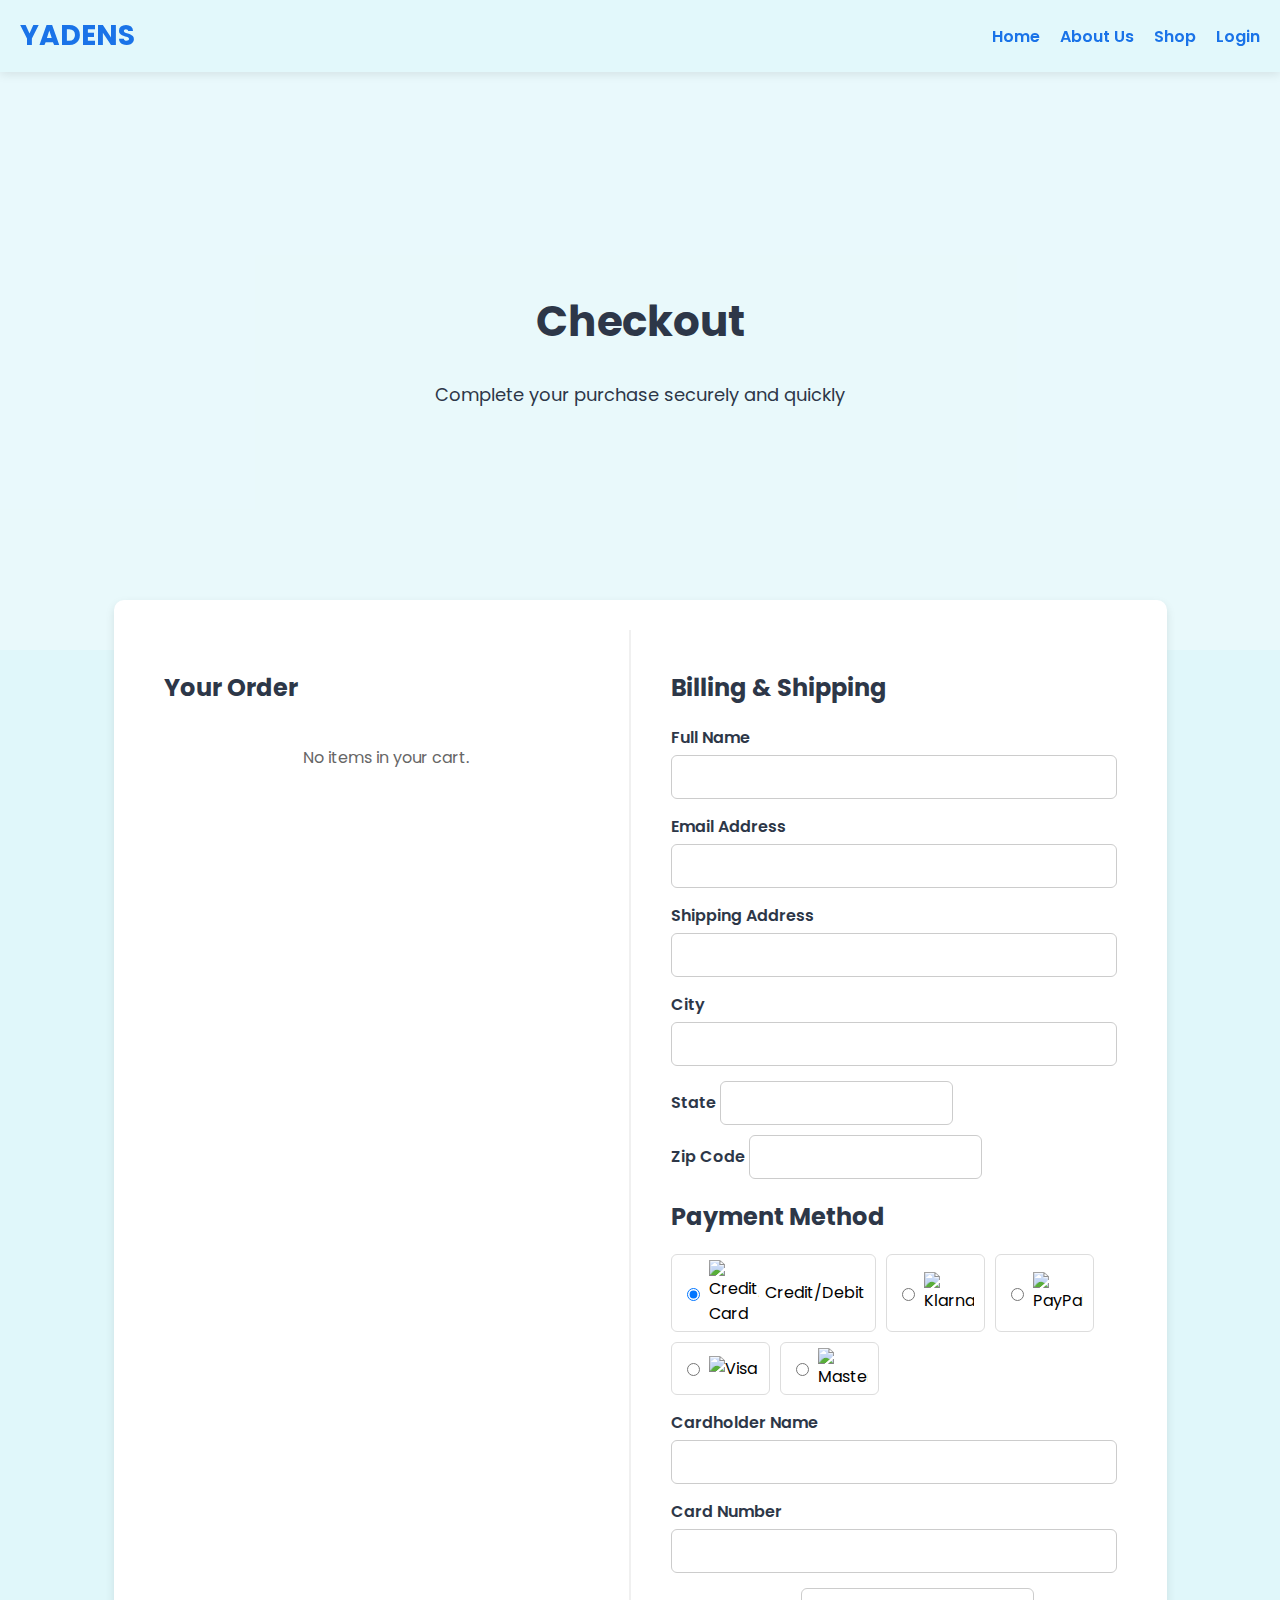
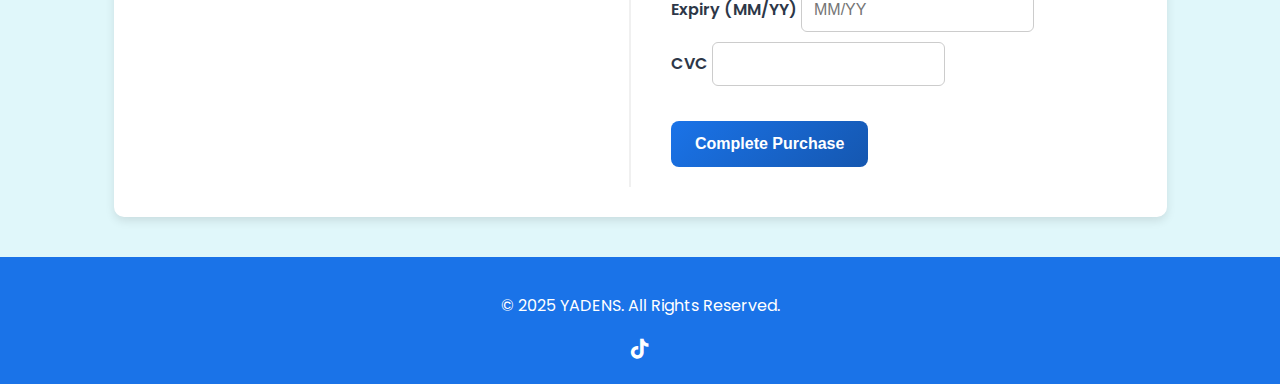
==== checkout.html @ 055664ff "Add files via upload" ====
<!DOCTYPE html>
<html lang="en">
<head>
  <meta charset="UTF-8" />
  <meta name="viewport" content="width=device-width, initial-scale=1.0"/>
  <title>YADENS - Checkout</title>
  <!-- Font Awesome for icons -->
  <link
    rel="stylesheet"
    href="https://cdnjs.cloudflare.com/ajax/libs/font-awesome/6.7.2/css/all.min.css"
  />
  <!-- Google Fonts -->
  <link
    rel="stylesheet"
    href="https://fonts.googleapis.com/css2?family=Poppins:wght@400;700&display=swap"
  />
  <!-- Google Sign-In Script -->
  <script src="https://accounts.google.com/gsi/client" async defer></script>
  <style>
    :root {
      --mainColor: #1a73e8;
      --darkBlue: #1557b0;
      --white: #ffffff;
      --lightBlue: #e0f7fa;
      --textDark: #2d3748;
    }

    body {
      background-color: var(--lightBlue);
      margin: 0;
      font-family: "Poppins", sans-serif;
      display: flex;
      flex-direction: column;
    }

    /* Navigation Bar */
    .main-nav {
      position: fixed;
      top: 0;
      left: 0;
      right: 0;
      background: rgba(224, 247, 250, 0.8);
      backdrop-filter: blur(10px);
      box-shadow: 0 2px 10px rgba(0, 0, 0, 0.1);
      z-index: 1000;
      padding: 15px 20px;
      display: flex;
      justify-content: space-between;
      align-items: center;
    }

    .logo span {
      color: var(--mainColor);
      font-size: 28px;
      font-weight: 700;
      text-transform: uppercase;
    }

    .nav-links {
      display: flex;
      gap: 20px;
    }

    .nav-links a {
      color: var(--mainColor);
      text-decoration: none;
      font-weight: 600;
      transition: color 0.3s ease;
    }

    .nav-links a:hover {
      color: var(--darkBlue);
    }

    /* Checkout Hero Section */
    .checkout-hero {
      text-align: center;
      padding: 120px 20px 80px;
      background: url("https://source.unsplash.com/1600x900/?payment,shopping") center/cover;
      color: var(--textDark);
      min-height: 50vh;
      display: flex;
      flex-direction: column;
      justify-content: center;
      align-items: center;
      position: relative;
    }

    .checkout-hero::after {
      content: '';
      position: absolute;
      top: 0; left: 0; right: 0; bottom: 0;
      background: rgba(255, 255, 255, 0.3);
      z-index: 0;
    }

    .checkout-hero h1,
    .checkout-hero p {
      z-index: 1;
    }

    .checkout-hero h1 {
      font-size: 42px;
      margin-bottom: 10px;
      animation: fadeIn 1s ease-in-out forwards;
    }

    .checkout-hero p {
      font-size: 18px;
      margin-bottom: 20px;
      animation: fadeIn 1.2s ease-in-out forwards;
    }

    @keyframes fadeIn {
      from {
        opacity: 0;
        transform: translateY(20px);
      }
      to {
        opacity: 1;
        transform: translateY(0);
      }
    }

    /* Checkout Container */
    .checkout-container {
      display: flex;
      flex-wrap: wrap;
      gap: 20px;
      max-width: 1200px;
      margin: -50px auto 40px; /* negative top margin to pull up under hero */
      background: #fff;
      border-radius: 10px;
      box-shadow: 0 4px 10px rgba(0, 0, 0, 0.1);
      padding: 30px;
      position: relative;
      z-index: 10;
      animation: fadeSlideUp 0.8s ease forwards;
    }

    @keyframes fadeSlideUp {
      from {
        opacity: 0;
        transform: translateY(20px);
      }
      to {
        opacity: 1;
        transform: translateY(0);
      }
    }

    /* Order Summary */
    .order-summary {
      flex: 1 1 300px;
      border-right: 2px solid #f0f0f0;
      padding: 20px;
      min-width: 250px;
    }

    .order-summary h2 {
      font-size: 24px;
      color: var(--textDark);
      margin-bottom: 20px;
    }

    .summary-items {
      max-height: 300px; /* scroll if too many items */
      overflow-y: auto;
      margin-bottom: 20px;
    }

    .summary-item {
      display: flex;
      align-items: center;
      justify-content: space-between;
      margin-bottom: 10px;
      color: var(--textDark);
      background: #f9f9f9;
      padding: 10px;
      border-radius: 8px;
      transition: background 0.3s;
    }

    .summary-item:hover {
      background: #f0f0f0;
    }

    .summary-item img {
      width: 50px;
      height: 50px;
      border-radius: 5px;
      margin-right: 10px;
      object-fit: cover;
    }

    .summary-empty {
      text-align: center;
      color: #666;
      margin-bottom: 20px;
    }

    .summary-total {
      font-size: 18px;
      font-weight: 700;
      margin-top: 20px;
    }

    .clear-cart-btn {
      background: #ff5252;
      color: white;
      border: none;
      padding: 8px 12px;
      border-radius: 6px;
      cursor: pointer;
      font-weight: 600;
      transition: background 0.3s, transform 0.2s;
      margin-top: 15px;
    }

    .clear-cart-btn:hover {
      background: #ff3030;
      transform: scale(1.05);
    }

    /* Checkout Form */
    .checkout-form {
      flex: 1 1 300px;
      padding: 20px;
      min-width: 250px;
    }

    .checkout-form h2 {
      font-size: 24px;
      color: var(--textDark);
      margin-bottom: 20px;
    }

    .form-group {
      margin-bottom: 15px;
      display: flex;
      flex-direction: column;
    }

    .form-group label {
      font-weight: 600;
      margin-bottom: 5px;
      color: var(--textDark);
    }

    .form-group input,
    .form-group select {
      padding: 12px;
      border-radius: 6px;
      border: 1px solid #ccc;
      font-size: 16px;
      outline: none;
      transition: box-shadow 0.3s;
    }

    .form-group input:focus,
    .form-group select:focus {
      box-shadow: 0 0 5px rgba(26, 115, 232, 0.3);
      border-color: var(--mainColor);
    }

    .payment-methods {
      display: flex;
      flex-wrap: wrap;
      gap: 10px;
      margin-bottom: 15px;
    }

    .payment-methods label {
      display: flex;
      align-items: center;
      gap: 6px;
      cursor: pointer;
      border: 1px solid #ddd;
      border-radius: 6px;
      padding: 5px 10px;
      transition: box-shadow 0.2s, background 0.2s;
    }

    .payment-methods label:hover {
      background: #f7f7f7;
      box-shadow: 0 2px 5px rgba(0,0,0,0.1);
    }

    .payment-methods img {
      width: 50px;
      height: auto;
      object-fit: contain;
    }

    .checkout-btn {
      background: linear-gradient(135deg, var(--mainColor), var(--darkBlue));
      color: var(--white);
      padding: 14px 24px;
      border-radius: 8px;
      font-weight: 600;
      text-decoration: none;
      transition: transform 0.2s ease, box-shadow 0.3s ease;
      display: inline-block;
      margin-top: 20px;
      text-align: center;
      cursor: pointer;
      border: none;
      font-size: 16px;
    }

    .checkout-btn:hover {
      transform: scale(1.03);
      box-shadow: 0px 5px 15px rgba(0, 0, 0, 0.2);
    }

    /* Footer */
    footer {
      text-align: center;
      padding: 20px;
      background: var(--mainColor);
      color: white;
      margin-top: auto; /* push footer to bottom */
    }

    .social-icons a {
      color: white;
      font-size: 20px;
      margin: 0 10px;
      transition: transform 0.3s;
    }

    .social-icons a:hover {
      transform: scale(1.2);
    }

    /* Responsive */
    @media (max-width: 768px) {
      .checkout-container {
        flex-direction: column;
      }
      .order-summary {
        border-right: none;
        border-bottom: 2px solid #f0f0f0;
        margin-bottom: 20px;
      }
    }
  </style>
</head>
<body>
  <!-- Navigation Bar -->
  <nav class="main-nav">
    <div class="logo">
      <span>YADENS</span>
    </div>
    <div class="nav-links">
      <a href="index.html">Home</a>
      <a href="about.html">About Us</a>
      <a href="shop.html">Shop</a>
      <a href="#login">Login</a>
    </div>
  </nav>

  <!-- Checkout Hero Section -->
  <section class="checkout-hero">
    <h1>Checkout</h1>
    <p>Complete your purchase securely and quickly</p>
  </section>

  <!-- Checkout Container -->
  <div class="checkout-container">
    <!-- Order Summary -->
    <div class="order-summary">
      <h2>Your Order</h2>
      <!-- Container for cart items -->
      <div id="cartItems" class="summary-items"></div>
      <p id="cartEmptyMsg" class="summary-empty" style="display:none;">No items in your cart.</p>
      <div id="cartTotal" class="summary-total"></div>
      <button id="clearCartBtn" class="clear-cart-btn" style="display:none;">Clear Cart</button>
    </div>

    <!-- Checkout Form -->
    <div class="checkout-form">
      <h2>Billing & Shipping</h2>
      <form id="checkoutForm" onsubmit="return handleCheckout(event)">
        <div class="form-group">
          <label for="fullname">Full Name</label>
          <input type="text" id="fullname" name="fullname" required />
        </div>

        <div class="form-group">
          <label for="email">Email Address</label>
          <input type="email" id="email" name="email" required />
        </div>

        <div class="form-group">
          <label for="address">Shipping Address</label>
          <input type="text" id="address" name="address" required />
        </div>

        <div class="form-group">
          <label for="city">City</label>
          <input type="text" id="city" name="city" required />
        </div>

        <div class="form-group" style="display: flex; gap: 10px;">
          <div style="flex: 1;">
            <label for="state">State</label>
            <input type="text" id="state" name="state" required />
          </div>
          <div style="flex: 1;">
            <label for="zip">Zip Code</label>
            <input type="text" id="zip" name="zip" required />
          </div>
        </div>

        <h2>Payment Method</h2>
        <!-- Payment method radio buttons with logos -->
        <div class="payment-methods" id="paymentMethods">
          <label>
            <input type="radio" name="paymentMethod" value="card" checked />
            <img src="https://upload.wikimedia.org/wikipedia/commons/5/59/Credit_card_font_awesome.svg" alt="Credit/Debit Card" />
            Credit/Debit
          </label>
          <label>
            <input type="radio" name="paymentMethod" value="klarna" />
            <img src="https://upload.wikimedia.org/wikipedia/commons/thumb/8/8f/Klarna_logo_black.svg/2560px-Klarna_logo_black.svg.png" alt="Klarna" />
          </label>
          <label>
            <input type="radio" name="paymentMethod" value="paypal" />
            <img src="https://upload.wikimedia.org/wikipedia/commons/b/b5/PayPal.svg" alt="PayPal" />
          </label>
          <label>
            <input type="radio" name="paymentMethod" value="visa" />
            <img src="https://upload.wikimedia.org/wikipedia/commons/a/a4/Visa_2021.svg" alt="Visa" />
          </label>
          <label>
            <input type="radio" name="paymentMethod" value="mastercard" />
            <img src="https://upload.wikimedia.org/wikipedia/commons/2/2a/Mastercard-logo.svg" alt="Mastercard" />
          </label>
        </div>

        <!-- Card details (only show if card/visa/mastercard is selected) -->
        <div id="cardDetails">
          <div class="form-group">
            <label for="cardname">Cardholder Name</label>
            <input type="text" id="cardname" name="cardname" required />
          </div>

          <div class="form-group">
            <label for="cardnumber">Card Number</label>
            <input type="text" id="cardnumber" name="cardnumber" required />
          </div>

          <div class="form-group" style="display: flex; gap: 10px;">
            <div style="flex: 1;">
              <label for="expiry">Expiry (MM/YY)</label>
              <input type="text" id="expiry" name="expiry" placeholder="MM/YY" required />
            </div>
            <div style="flex: 1;">
              <label for="cvc">CVC</label>
              <input type="text" id="cvc" name="cvc" required />
            </div>
          </div>
        </div>

        <button type="submit" class="checkout-btn">Complete Purchase</button>
      </form>
    </div>
  </div>

  <!-- Footer -->
  <footer>
    <p>&copy; 2025 YADENS. All Rights Reserved.</p>
    <div class="social-icons">
      <a href="#"><i class="fab fa-tiktok"></i></a>
    </div>
  </footer>

  <script>
    // Retrieve cart from localStorage
    let cart = JSON.parse(localStorage.getItem('cart')) || [];

    const cartItemsDiv = document.getElementById('cartItems');
    const cartTotalDiv = document.getElementById('cartTotal');
    const cartEmptyMsg = document.getElementById('cartEmptyMsg');
    const clearCartBtn = document.getElementById('clearCartBtn');

    function renderCart() {
      cartItemsDiv.innerHTML = '';
      let total = 0;

      if (cart.length === 0) {
        // If no items, show empty message
        cartEmptyMsg.style.display = 'block';
        cartTotalDiv.textContent = '';
        clearCartBtn.style.display = 'none';
        return;
      } else {
        cartEmptyMsg.style.display = 'none';
        clearCartBtn.style.display = 'inline-block';
      }

      // Build cart items
      cart.forEach(item => {
        const itemDiv = document.createElement('div');
        itemDiv.className = 'summary-item';
        itemDiv.innerHTML = `
          <div style="display: flex; align-items: center;">
            <img src="${item.image}" alt="${item.name}" />
            <span>${item.name}</span>
          </div>
          <span>$${item.price.toFixed(2)}</span>
        `;
        cartItemsDiv.appendChild(itemDiv);
        total += item.price;
      });

      cartTotalDiv.textContent = 'Total: $' + total.toFixed(2);
    }

    // Clear cart
    clearCartBtn.addEventListener('click', () => {
      cart = [];
      localStorage.removeItem('cart');
      renderCart();
    });

    // Initialize cart
    renderCart();

    // Toggle card fields based on selected payment method
    const paymentMethods = document.getElementById('paymentMethods');
    const cardDetails = document.getElementById('cardDetails');

    paymentMethods.addEventListener('change', (e) => {
      const selectedMethod = e.target.value;
      if (selectedMethod === 'card' || selectedMethod === 'visa' || selectedMethod === 'mastercard') {
        // Show card fields
        cardDetails.style.display = 'block';
        document.getElementById('cardname').required = true;
        document.getElementById('cardnumber').required = true;
        document.getElementById('expiry').required = true;
        document.getElementById('cvc').required = true;
      } else {
        // Hide card fields
        cardDetails.style.display = 'none';
        document.getElementById('cardname').required = false;
        document.getElementById('cardnumber').required = false;
        document.getElementById('expiry').required = false;
        document.getElementById('cvc').required = false;
      }
    });

    // Handle checkout submission
    function handleCheckout(event) {
      event.preventDefault();
      const paymentMethod = document.querySelector('input[name="paymentMethod"]:checked').value;

      // If user selects Klarna or PayPal, redirect
      if (paymentMethod === 'klarna') {
        window.location.href = 'https://www.klarna.com';
        return false; // prevent normal submission
      } else if (paymentMethod === 'paypal') {
        window.location.href = 'https://www.paypal.com';
        return false;
      }

      // For card, visa, or mastercard, proceed with normal flow
      // (In a real scenario, you'd integrate a payment gateway.)
      alert('Payment completed successfully!');
      // Optionally clear the cart
      cart = [];
      localStorage.removeItem('cart');
      renderCart();
      // Possibly redirect to a thank-you page
      // window.location.href = 'thankyou.html';
      return false;
    }
  </script>
</body>
</html>
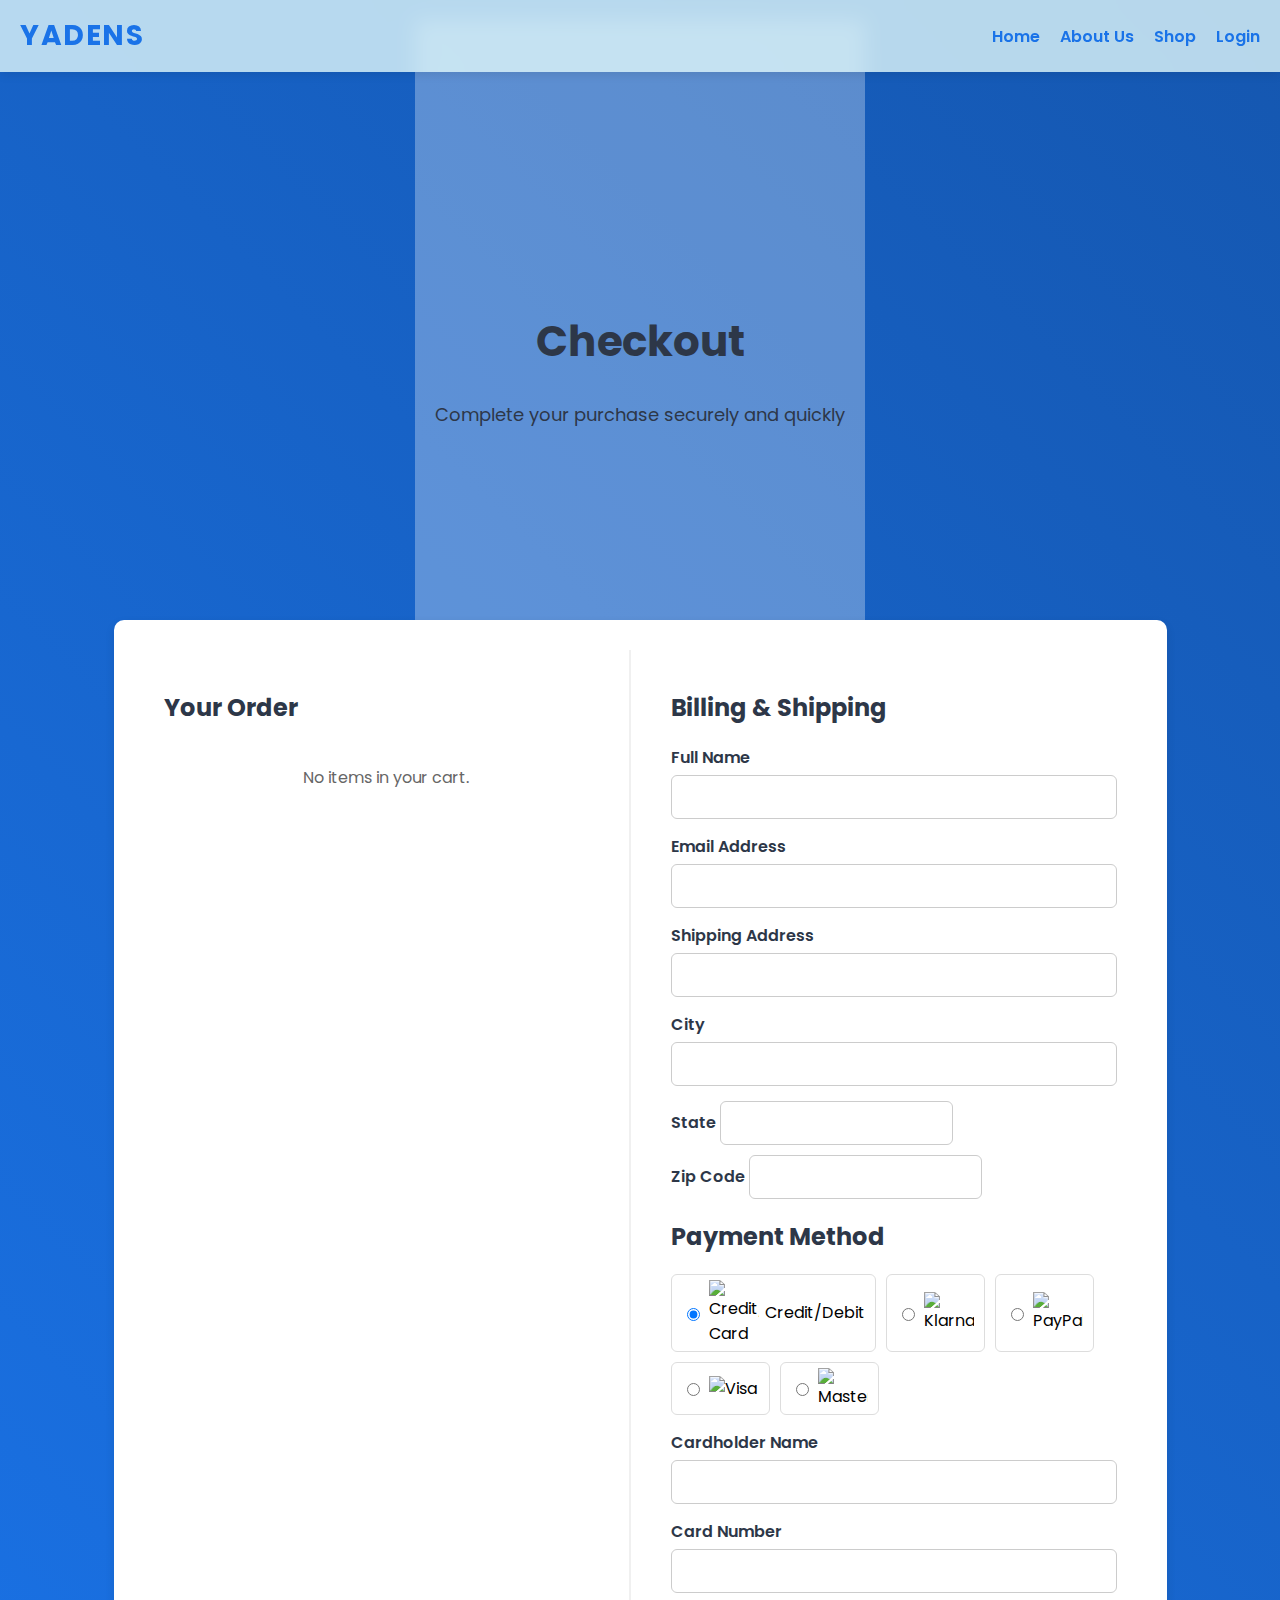
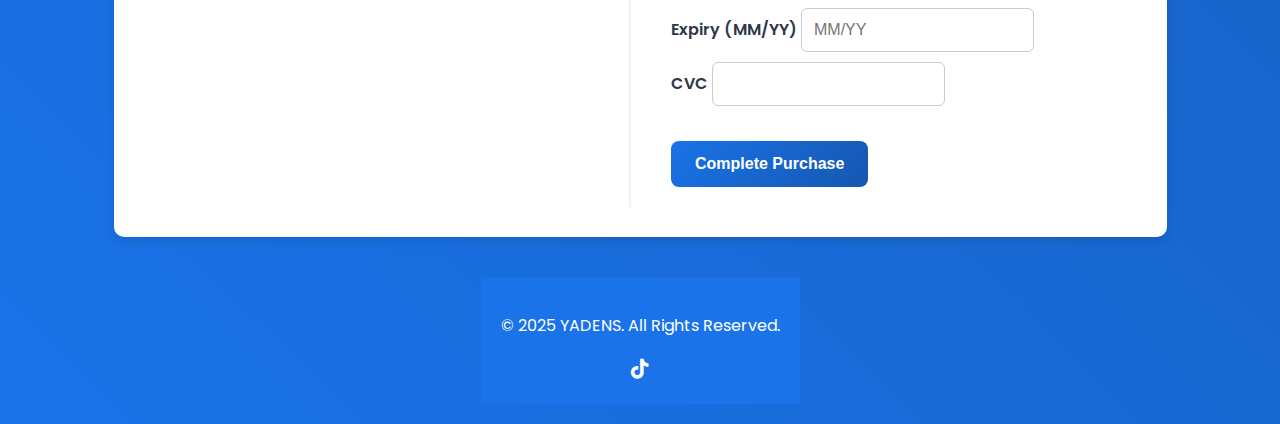
==== commit 7a7c323a: "Add files via upload" ====
--- a/checkout.html
+++ b/checkout.html
@@ -1,581 +1,584 @@
-<!DOCTYPE html>
-<html lang="en">
-<head>
-  <meta charset="UTF-8" />
-  <meta name="viewport" content="width=device-width, initial-scale=1.0"/>
-  <title>YADENS - Checkout</title>
-  <!-- Font Awesome for icons -->
-  <link
-    rel="stylesheet"
-    href="https://cdnjs.cloudflare.com/ajax/libs/font-awesome/6.7.2/css/all.min.css"
-  />
-  <!-- Google Fonts -->
-  <link
-    rel="stylesheet"
-    href="https://fonts.googleapis.com/css2?family=Poppins:wght@400;700&display=swap"
-  />
-  <!-- Google Sign-In Script -->
-  <script src="https://accounts.google.com/gsi/client" async defer></script>
-  <style>
-    :root {
-      --mainColor: #1a73e8;
-      --darkBlue: #1557b0;
-      --white: #ffffff;
-      --lightBlue: #e0f7fa;
-      --textDark: #2d3748;
-    }
-
-    body {
-      background-color: var(--lightBlue);
-      margin: 0;
-      font-family: "Poppins", sans-serif;
-      display: flex;
-      flex-direction: column;
-    }
-
-    /* Navigation Bar */
-    .main-nav {
-      position: fixed;
-      top: 0;
-      left: 0;
-      right: 0;
-      background: rgba(224, 247, 250, 0.8);
-      backdrop-filter: blur(10px);
-      box-shadow: 0 2px 10px rgba(0, 0, 0, 0.1);
-      z-index: 1000;
-      padding: 15px 20px;
-      display: flex;
-      justify-content: space-between;
-      align-items: center;
-    }
-
-    .logo span {
-      color: var(--mainColor);
-      font-size: 28px;
-      font-weight: 700;
-      text-transform: uppercase;
-    }
-
-    .nav-links {
-      display: flex;
-      gap: 20px;
-    }
-
-    .nav-links a {
-      color: var(--mainColor);
-      text-decoration: none;
-      font-weight: 600;
-      transition: color 0.3s ease;
-    }
-
-    .nav-links a:hover {
-      color: var(--darkBlue);
-    }
-
-    /* Checkout Hero Section */
-    .checkout-hero {
-      text-align: center;
-      padding: 120px 20px 80px;
-      background: url("https://source.unsplash.com/1600x900/?payment,shopping") center/cover;
-      color: var(--textDark);
-      min-height: 50vh;
-      display: flex;
-      flex-direction: column;
-      justify-content: center;
-      align-items: center;
-      position: relative;
-    }
-
-    .checkout-hero::after {
-      content: '';
-      position: absolute;
-      top: 0; left: 0; right: 0; bottom: 0;
-      background: rgba(255, 255, 255, 0.3);
-      z-index: 0;
-    }
-
-    .checkout-hero h1,
-    .checkout-hero p {
-      z-index: 1;
-    }
-
-    .checkout-hero h1 {
-      font-size: 42px;
-      margin-bottom: 10px;
-      animation: fadeIn 1s ease-in-out forwards;
-    }
-
-    .checkout-hero p {
-      font-size: 18px;
-      margin-bottom: 20px;
-      animation: fadeIn 1.2s ease-in-out forwards;
-    }
-
-    @keyframes fadeIn {
-      from {
-        opacity: 0;
-        transform: translateY(20px);
-      }
-      to {
-        opacity: 1;
-        transform: translateY(0);
-      }
-    }
-
-    /* Checkout Container */
-    .checkout-container {
-      display: flex;
-      flex-wrap: wrap;
-      gap: 20px;
-      max-width: 1200px;
-      margin: -50px auto 40px; /* negative top margin to pull up under hero */
-      background: #fff;
-      border-radius: 10px;
-      box-shadow: 0 4px 10px rgba(0, 0, 0, 0.1);
-      padding: 30px;
-      position: relative;
-      z-index: 10;
-      animation: fadeSlideUp 0.8s ease forwards;
-    }
-
-    @keyframes fadeSlideUp {
-      from {
-        opacity: 0;
-        transform: translateY(20px);
-      }
-      to {
-        opacity: 1;
-        transform: translateY(0);
-      }
-    }
-
-    /* Order Summary */
-    .order-summary {
-      flex: 1 1 300px;
-      border-right: 2px solid #f0f0f0;
-      padding: 20px;
-      min-width: 250px;
-    }
-
-    .order-summary h2 {
-      font-size: 24px;
-      color: var(--textDark);
-      margin-bottom: 20px;
-    }
-
-    .summary-items {
-      max-height: 300px; /* scroll if too many items */
-      overflow-y: auto;
-      margin-bottom: 20px;
-    }
-
-    .summary-item {
-      display: flex;
-      align-items: center;
-      justify-content: space-between;
-      margin-bottom: 10px;
-      color: var(--textDark);
-      background: #f9f9f9;
-      padding: 10px;
-      border-radius: 8px;
-      transition: background 0.3s;
-    }
-
-    .summary-item:hover {
-      background: #f0f0f0;
-    }
-
-    .summary-item img {
-      width: 50px;
-      height: 50px;
-      border-radius: 5px;
-      margin-right: 10px;
-      object-fit: cover;
-    }
-
-    .summary-empty {
-      text-align: center;
-      color: #666;
-      margin-bottom: 20px;
-    }
-
-    .summary-total {
-      font-size: 18px;
-      font-weight: 700;
-      margin-top: 20px;
-    }
-
-    .clear-cart-btn {
-      background: #ff5252;
-      color: white;
-      border: none;
-      padding: 8px 12px;
-      border-radius: 6px;
-      cursor: pointer;
-      font-weight: 600;
-      transition: background 0.3s, transform 0.2s;
-      margin-top: 15px;
-    }
-
-    .clear-cart-btn:hover {
-      background: #ff3030;
-      transform: scale(1.05);
-    }
-
-    /* Checkout Form */
-    .checkout-form {
-      flex: 1 1 300px;
-      padding: 20px;
-      min-width: 250px;
-    }
-
-    .checkout-form h2 {
-      font-size: 24px;
-      color: var(--textDark);
-      margin-bottom: 20px;
-    }
-
-    .form-group {
-      margin-bottom: 15px;
-      display: flex;
-      flex-direction: column;
-    }
-
-    .form-group label {
-      font-weight: 600;
-      margin-bottom: 5px;
-      color: var(--textDark);
-    }
-
-    .form-group input,
-    .form-group select {
-      padding: 12px;
-      border-radius: 6px;
-      border: 1px solid #ccc;
-      font-size: 16px;
-      outline: none;
-      transition: box-shadow 0.3s;
-    }
-
-    .form-group input:focus,
-    .form-group select:focus {
-      box-shadow: 0 0 5px rgba(26, 115, 232, 0.3);
-      border-color: var(--mainColor);
-    }
-
-    .payment-methods {
-      display: flex;
-      flex-wrap: wrap;
-      gap: 10px;
-      margin-bottom: 15px;
-    }
-
-    .payment-methods label {
-      display: flex;
-      align-items: center;
-      gap: 6px;
-      cursor: pointer;
-      border: 1px solid #ddd;
-      border-radius: 6px;
-      padding: 5px 10px;
-      transition: box-shadow 0.2s, background 0.2s;
-    }
-
-    .payment-methods label:hover {
-      background: #f7f7f7;
-      box-shadow: 0 2px 5px rgba(0,0,0,0.1);
-    }
-
-    .payment-methods img {
-      width: 50px;
-      height: auto;
-      object-fit: contain;
-    }
-
-    .checkout-btn {
-      background: linear-gradient(135deg, var(--mainColor), var(--darkBlue));
-      color: var(--white);
-      padding: 14px 24px;
-      border-radius: 8px;
-      font-weight: 600;
-      text-decoration: none;
-      transition: transform 0.2s ease, box-shadow 0.3s ease;
-      display: inline-block;
-      margin-top: 20px;
-      text-align: center;
-      cursor: pointer;
-      border: none;
-      font-size: 16px;
-    }
-
-    .checkout-btn:hover {
-      transform: scale(1.03);
-      box-shadow: 0px 5px 15px rgba(0, 0, 0, 0.2);
-    }
-
-    /* Footer */
-    footer {
-      text-align: center;
-      padding: 20px;
-      background: var(--mainColor);
-      color: white;
-      margin-top: auto; /* push footer to bottom */
-    }
-
-    .social-icons a {
-      color: white;
-      font-size: 20px;
-      margin: 0 10px;
-      transition: transform 0.3s;
-    }
-
-    .social-icons a:hover {
-      transform: scale(1.2);
-    }
-
-    /* Responsive */
-    @media (max-width: 768px) {
-      .checkout-container {
-        flex-direction: column;
-      }
-      .order-summary {
-        border-right: none;
-        border-bottom: 2px solid #f0f0f0;
-        margin-bottom: 20px;
-      }
-    }
-  </style>
-</head>
-<body>
-  <!-- Navigation Bar -->
-  <nav class="main-nav">
-    <div class="logo">
-      <span>YADENS</span>
-    </div>
-    <div class="nav-links">
-      <a href="index.html">Home</a>
-      <a href="about.html">About Us</a>
-      <a href="shop.html">Shop</a>
-      <a href="#login">Login</a>
-    </div>
-  </nav>
-
-  <!-- Checkout Hero Section -->
-  <section class="checkout-hero">
-    <h1>Checkout</h1>
-    <p>Complete your purchase securely and quickly</p>
-  </section>
-
-  <!-- Checkout Container -->
-  <div class="checkout-container">
-    <!-- Order Summary -->
-    <div class="order-summary">
-      <h2>Your Order</h2>
-      <!-- Container for cart items -->
-      <div id="cartItems" class="summary-items"></div>
-      <p id="cartEmptyMsg" class="summary-empty" style="display:none;">No items in your cart.</p>
-      <div id="cartTotal" class="summary-total"></div>
-      <button id="clearCartBtn" class="clear-cart-btn" style="display:none;">Clear Cart</button>
-    </div>
-
-    <!-- Checkout Form -->
-    <div class="checkout-form">
-      <h2>Billing & Shipping</h2>
-      <form id="checkoutForm" onsubmit="return handleCheckout(event)">
-        <div class="form-group">
-          <label for="fullname">Full Name</label>
-          <input type="text" id="fullname" name="fullname" required />
-        </div>
-
-        <div class="form-group">
-          <label for="email">Email Address</label>
-          <input type="email" id="email" name="email" required />
-        </div>
-
-        <div class="form-group">
-          <label for="address">Shipping Address</label>
-          <input type="text" id="address" name="address" required />
-        </div>
-
-        <div class="form-group">
-          <label for="city">City</label>
-          <input type="text" id="city" name="city" required />
-        </div>
-
-        <div class="form-group" style="display: flex; gap: 10px;">
-          <div style="flex: 1;">
-            <label for="state">State</label>
-            <input type="text" id="state" name="state" required />
-          </div>
-          <div style="flex: 1;">
-            <label for="zip">Zip Code</label>
-            <input type="text" id="zip" name="zip" required />
-          </div>
-        </div>
-
-        <h2>Payment Method</h2>
-        <!-- Payment method radio buttons with logos -->
-        <div class="payment-methods" id="paymentMethods">
-          <label>
-            <input type="radio" name="paymentMethod" value="card" checked />
-            <img src="https://upload.wikimedia.org/wikipedia/commons/5/59/Credit_card_font_awesome.svg" alt="Credit/Debit Card" />
-            Credit/Debit
-          </label>
-          <label>
-            <input type="radio" name="paymentMethod" value="klarna" />
-            <img src="https://upload.wikimedia.org/wikipedia/commons/thumb/8/8f/Klarna_logo_black.svg/2560px-Klarna_logo_black.svg.png" alt="Klarna" />
-          </label>
-          <label>
-            <input type="radio" name="paymentMethod" value="paypal" />
-            <img src="https://upload.wikimedia.org/wikipedia/commons/b/b5/PayPal.svg" alt="PayPal" />
-          </label>
-          <label>
-            <input type="radio" name="paymentMethod" value="visa" />
-            <img src="https://upload.wikimedia.org/wikipedia/commons/a/a4/Visa_2021.svg" alt="Visa" />
-          </label>
-          <label>
-            <input type="radio" name="paymentMethod" value="mastercard" />
-            <img src="https://upload.wikimedia.org/wikipedia/commons/2/2a/Mastercard-logo.svg" alt="Mastercard" />
-          </label>
-        </div>
-
-        <!-- Card details (only show if card/visa/mastercard is selected) -->
-        <div id="cardDetails">
-          <div class="form-group">
-            <label for="cardname">Cardholder Name</label>
-            <input type="text" id="cardname" name="cardname" required />
-          </div>
-
-          <div class="form-group">
-            <label for="cardnumber">Card Number</label>
-            <input type="text" id="cardnumber" name="cardnumber" required />
-          </div>
-
-          <div class="form-group" style="display: flex; gap: 10px;">
-            <div style="flex: 1;">
-              <label for="expiry">Expiry (MM/YY)</label>
-              <input type="text" id="expiry" name="expiry" placeholder="MM/YY" required />
-            </div>
-            <div style="flex: 1;">
-              <label for="cvc">CVC</label>
-              <input type="text" id="cvc" name="cvc" required />
-            </div>
-          </div>
-        </div>
-
-        <button type="submit" class="checkout-btn">Complete Purchase</button>
-      </form>
-    </div>
-  </div>
-
-  <!-- Footer -->
-  <footer>
-    <p>&copy; 2025 YADENS. All Rights Reserved.</p>
-    <div class="social-icons">
-      <a href="#"><i class="fab fa-tiktok"></i></a>
-    </div>
-  </footer>
-
-  <script>
-    // Retrieve cart from localStorage
-    let cart = JSON.parse(localStorage.getItem('cart')) || [];
-
-    const cartItemsDiv = document.getElementById('cartItems');
-    const cartTotalDiv = document.getElementById('cartTotal');
-    const cartEmptyMsg = document.getElementById('cartEmptyMsg');
-    const clearCartBtn = document.getElementById('clearCartBtn');
-
-    function renderCart() {
-      cartItemsDiv.innerHTML = '';
-      let total = 0;
-
-      if (cart.length === 0) {
-        // If no items, show empty message
-        cartEmptyMsg.style.display = 'block';
-        cartTotalDiv.textContent = '';
-        clearCartBtn.style.display = 'none';
-        return;
-      } else {
-        cartEmptyMsg.style.display = 'none';
-        clearCartBtn.style.display = 'inline-block';
-      }
-
-      // Build cart items
-      cart.forEach(item => {
-        const itemDiv = document.createElement('div');
-        itemDiv.className = 'summary-item';
-        itemDiv.innerHTML = `
-          <div style="display: flex; align-items: center;">
-            <img src="${item.image}" alt="${item.name}" />
-            <span>${item.name}</span>
-          </div>
-          <span>$${item.price.toFixed(2)}</span>
-        `;
-        cartItemsDiv.appendChild(itemDiv);
-        total += item.price;
-      });
-
-      cartTotalDiv.textContent = 'Total: $' + total.toFixed(2);
-    }
-
-    // Clear cart
-    clearCartBtn.addEventListener('click', () => {
-      cart = [];
-      localStorage.removeItem('cart');
-      renderCart();
-    });
-
-    // Initialize cart
-    renderCart();
-
-    // Toggle card fields based on selected payment method
-    const paymentMethods = document.getElementById('paymentMethods');
-    const cardDetails = document.getElementById('cardDetails');
-
-    paymentMethods.addEventListener('change', (e) => {
-      const selectedMethod = e.target.value;
-      if (selectedMethod === 'card' || selectedMethod === 'visa' || selectedMethod === 'mastercard') {
-        // Show card fields
-        cardDetails.style.display = 'block';
-        document.getElementById('cardname').required = true;
-        document.getElementById('cardnumber').required = true;
-        document.getElementById('expiry').required = true;
-        document.getElementById('cvc').required = true;
-      } else {
-        // Hide card fields
-        cardDetails.style.display = 'none';
-        document.getElementById('cardname').required = false;
-        document.getElementById('cardnumber').required = false;
-        document.getElementById('expiry').required = false;
-        document.getElementById('cvc').required = false;
-      }
-    });
-
-    // Handle checkout submission
-    function handleCheckout(event) {
-      event.preventDefault();
-      const paymentMethod = document.querySelector('input[name="paymentMethod"]:checked').value;
-
-      // If user selects Klarna or PayPal, redirect
-      if (paymentMethod === 'klarna') {
-        window.location.href = 'https://www.klarna.com';
-        return false; // prevent normal submission
-      } else if (paymentMethod === 'paypal') {
-        window.location.href = 'https://www.paypal.com';
-        return false;
-      }
-
-      // For card, visa, or mastercard, proceed with normal flow
-      // (In a real scenario, you'd integrate a payment gateway.)
-      alert('Payment completed successfully!');
-      // Optionally clear the cart
-      cart = [];
-      localStorage.removeItem('cart');
-      renderCart();
-      // Possibly redirect to a thank-you page
-      // window.location.href = 'thankyou.html';
-      return false;
-    }
-  </script>
-</body>
-</html>
+<!DOCTYPE html>
+<html lang="en">
+<head>
+  <meta charset="UTF-8" />
+  <meta name="viewport" content="width=device-width, initial-scale=1.0"/>
+  <title>YADENS - Checkout</title>
+  <!-- Font Awesome for icons -->
+  <link
+    rel="stylesheet"
+    href="https://cdnjs.cloudflare.com/ajax/libs/font-awesome/6.7.2/css/all.min.css"
+  />
+  <!-- Google Fonts -->
+  <link
+    rel="stylesheet"
+    href="https://fonts.googleapis.com/css2?family=Poppins:wght@400;700&display=swap"
+  />
+  <!-- Google Sign-In Script -->
+  <script src="https://accounts.google.com/gsi/client" async defer></script>
+  <link rel="stylesheet" href="style.css">
+  <link rel="stylesheet" href="login.css">
+  <style>
+    :root {
+      --mainColor: #1a73e8;
+      --darkBlue: #1557b0;
+      --white: #ffffff;
+      --lightBlue: #e0f7fa;
+      --textDark: #2d3748;
+    }
+
+    body {
+      background-color: var(--lightBlue);
+      margin: 0;
+      font-family: "Poppins", sans-serif;
+      display: flex;
+      flex-direction: column;
+    }
+
+    /* Navigation Bar */
+    .main-nav {
+      position: fixed;
+      top: 0;
+      left: 0;
+      right: 0;
+      background: rgba(224, 247, 250, 0.8);
+      backdrop-filter: blur(10px);
+      box-shadow: 0 2px 10px rgba(0, 0, 0, 0.1);
+      z-index: 1000;
+      padding: 15px 20px;
+      display: flex;
+      justify-content: space-between;
+      align-items: center;
+    }
+
+    .logo span {
+      color: var(--mainColor);
+      font-size: 28px;
+      font-weight: 700;
+      text-transform: uppercase;
+    }
+
+    .nav-links {
+      display: flex;
+      gap: 20px;
+    }
+
+    .nav-links a {
+      color: var(--mainColor);
+      text-decoration: none;
+      font-weight: 600;
+      transition: color 0.3s ease;
+    }
+
+    .nav-links a:hover {
+      color: var(--darkBlue);
+    }
+
+    /* Checkout Hero Section */
+    .checkout-hero {
+      text-align: center;
+      padding: 120px 20px 80px;
+      background: url("https://source.unsplash.com/1600x900/?payment,shopping") center/cover;
+      color: var(--textDark);
+      min-height: 50vh;
+      display: flex;
+      flex-direction: column;
+      justify-content: center;
+      align-items: center;
+      position: relative;
+    }
+
+    .checkout-hero::after {
+      content: '';
+      position: absolute;
+      top: 0; left: 0; right: 0; bottom: 0;
+      background: rgba(255, 255, 255, 0.3);
+      z-index: 0;
+    }
+
+    .checkout-hero h1,
+    .checkout-hero p {
+      z-index: 1;
+    }
+
+    .checkout-hero h1 {
+      font-size: 42px;
+      margin-bottom: 10px;
+      animation: fadeIn 1s ease-in-out forwards;
+    }
+
+    .checkout-hero p {
+      font-size: 18px;
+      margin-bottom: 20px;
+      animation: fadeIn 1.2s ease-in-out forwards;
+    }
+
+    @keyframes fadeIn {
+      from {
+        opacity: 0;
+        transform: translateY(20px);
+      }
+      to {
+        opacity: 1;
+        transform: translateY(0);
+      }
+    }
+
+    /* Checkout Container */
+    .checkout-container {
+      display: flex;
+      flex-wrap: wrap;
+      gap: 20px;
+      max-width: 1200px;
+      margin: -50px auto 40px; /* negative top margin to pull up under hero */
+      background: #fff;
+      border-radius: 10px;
+      box-shadow: 0 4px 10px rgba(0, 0, 0, 0.1);
+      padding: 30px;
+      position: relative;
+      z-index: 10;
+      animation: fadeSlideUp 0.8s ease forwards;
+    }
+
+    @keyframes fadeSlideUp {
+      from {
+        opacity: 0;
+        transform: translateY(20px);
+      }
+      to {
+        opacity: 1;
+        transform: translateY(0);
+      }
+    }
+
+    /* Order Summary */
+    .order-summary {
+      flex: 1 1 300px;
+      border-right: 2px solid #f0f0f0;
+      padding: 20px;
+      min-width: 250px;
+    }
+
+    .order-summary h2 {
+      font-size: 24px;
+      color: var(--textDark);
+      margin-bottom: 20px;
+    }
+
+    .summary-items {
+      max-height: 300px; /* scroll if too many items */
+      overflow-y: auto;
+      margin-bottom: 20px;
+    }
+
+    .summary-item {
+      display: flex;
+      align-items: center;
+      justify-content: space-between;
+      margin-bottom: 10px;
+      color: var(--textDark);
+      background: #f9f9f9;
+      padding: 10px;
+      border-radius: 8px;
+      transition: background 0.3s;
+    }
+
+    .summary-item:hover {
+      background: #f0f0f0;
+    }
+
+    .summary-item img {
+      width: 50px;
+      height: 50px;
+      border-radius: 5px;
+      margin-right: 10px;
+      object-fit: cover;
+    }
+
+    .summary-empty {
+      text-align: center;
+      color: #666;
+      margin-bottom: 20px;
+    }
+
+    .summary-total {
+      font-size: 18px;
+      font-weight: 700;
+      margin-top: 20px;
+    }
+
+    .clear-cart-btn {
+      background: #ff5252;
+      color: white;
+      border: none;
+      padding: 8px 12px;
+      border-radius: 6px;
+      cursor: pointer;
+      font-weight: 600;
+      transition: background 0.3s, transform 0.2s;
+      margin-top: 15px;
+    }
+
+    .clear-cart-btn:hover {
+      background: #ff3030;
+      transform: scale(1.05);
+    }
+
+    /* Checkout Form */
+    .checkout-form {
+      flex: 1 1 300px;
+      padding: 20px;
+      min-width: 250px;
+    }
+
+    .checkout-form h2 {
+      font-size: 24px;
+      color: var(--textDark);
+      margin-bottom: 20px;
+    }
+
+    .form-group {
+      margin-bottom: 15px;
+      display: flex;
+      flex-direction: column;
+    }
+
+    .form-group label {
+      font-weight: 600;
+      margin-bottom: 5px;
+      color: var(--textDark);
+    }
+
+    .form-group input,
+    .form-group select {
+      padding: 12px;
+      border-radius: 6px;
+      border: 1px solid #ccc;
+      font-size: 16px;
+      outline: none;
+      transition: box-shadow 0.3s;
+    }
+
+    .form-group input:focus,
+    .form-group select:focus {
+      box-shadow: 0 0 5px rgba(26, 115, 232, 0.3);
+      border-color: var(--mainColor);
+    }
+
+    .payment-methods {
+      display: flex;
+      flex-wrap: wrap;
+      gap: 10px;
+      margin-bottom: 15px;
+    }
+
+    .payment-methods label {
+      display: flex;
+      align-items: center;
+      gap: 6px;
+      cursor: pointer;
+      border: 1px solid #ddd;
+      border-radius: 6px;
+      padding: 5px 10px;
+      transition: box-shadow 0.2s, background 0.2s;
+    }
+
+    .payment-methods label:hover {
+      background: #f7f7f7;
+      box-shadow: 0 2px 5px rgba(0,0,0,0.1);
+    }
+
+    .payment-methods img {
+      width: 50px;
+      height: auto;
+      object-fit: contain;
+    }
+
+    .checkout-btn {
+      background: linear-gradient(135deg, var(--mainColor), var(--darkBlue));
+      color: var(--white);
+      padding: 14px 24px;
+      border-radius: 8px;
+      font-weight: 600;
+      text-decoration: none;
+      transition: transform 0.2s ease, box-shadow 0.3s ease;
+      display: inline-block;
+      margin-top: 20px;
+      text-align: center;
+      cursor: pointer;
+      border: none;
+      font-size: 16px;
+    }
+
+    .checkout-btn:hover {
+      transform: scale(1.03);
+      box-shadow: 0px 5px 15px rgba(0, 0, 0, 0.2);
+    }
+
+    /* Footer */
+    footer {
+      text-align: center;
+      padding: 20px;
+      background: var(--mainColor);
+      color: white;
+      margin-top: auto; /* push footer to bottom */
+    }
+
+    .social-icons a {
+      color: white;
+      font-size: 20px;
+      margin: 0 10px;
+      transition: transform 0.3s;
+    }
+
+    .social-icons a:hover {
+      transform: scale(1.2);
+    }
+
+    /* Responsive */
+    @media (max-width: 768px) {
+      .checkout-container {
+        flex-direction: column;
+      }
+      .order-summary {
+        border-right: none;
+        border-bottom: 2px solid #f0f0f0;
+        margin-bottom: 20px;
+      }
+    }
+  </style>
+</head>
+<body>
+  <!-- Navigation Bar -->
+  <nav class="main-nav">
+    <div class="logo">
+      <span>YADENS</span>
+    </div>
+    <div class="nav-links">
+      <a href="index.html">Home</a>
+      <a href="about.html">About Us</a>
+      <a href="shop.html">Shop</a>
+      <a href="login.html">Login</a>
+    </div>
+  </nav>
+
+  <!-- Checkout Hero Section -->
+  <section class="checkout-hero">
+    <h1>Checkout</h1>
+    <p>Complete your purchase securely and quickly</p>
+  </section>
+
+  <!-- Checkout Container -->
+  <div class="checkout-container">
+    <!-- Order Summary -->
+    <div class="order-summary">
+      <h2>Your Order</h2>
+      <!-- Container for cart items -->
+      <div id="cartItems" class="summary-items"></div>
+      <p id="cartEmptyMsg" class="summary-empty" style="display:none;">No items in your cart.</p>
+      <div id="cartTotal" class="summary-total"></div>
+      <button id="clearCartBtn" class="clear-cart-btn" style="display:none;">Clear Cart</button>
+    </div>
+
+    <!-- Checkout Form -->
+    <div class="checkout-form">
+      <h2>Billing & Shipping</h2>
+      <form id="checkoutForm" onsubmit="return handleCheckout(event)">
+        <div class="form-group">
+          <label for="fullname">Full Name</label>
+          <input type="text" id="fullname" name="fullname" required />
+        </div>
+
+        <div class="form-group">
+          <label for="email">Email Address</label>
+          <input type="email" id="email" name="email" required />
+        </div>
+
+        <div class="form-group">
+          <label for="address">Shipping Address</label>
+          <input type="text" id="address" name="address" required />
+        </div>
+
+        <div class="form-group">
+          <label for="city">City</label>
+          <input type="text" id="city" name="city" required />
+        </div>
+
+        <div class="form-group" style="display: flex; gap: 10px;">
+          <div style="flex: 1;">
+            <label for="state">State</label>
+            <input type="text" id="state" name="state" required />
+          </div>
+          <div style="flex: 1;">
+            <label for="zip">Zip Code</label>
+            <input type="text" id="zip" name="zip" required />
+          </div>
+        </div>
+
+        <h2>Payment Method</h2>
+        <!-- Payment method radio buttons with logos -->
+        <div class="payment-methods" id="paymentMethods">
+          <label>
+            <input type="radio" name="paymentMethod" value="card" checked />
+            <img src="https://upload.wikimedia.org/wikipedia/commons/5/59/Credit_card_font_awesome.svg" alt="Credit/Debit Card" />
+            Credit/Debit
+          </label>
+          <label>
+            <input type="radio" name="paymentMethod" value="klarna" />
+            <img src="https://upload.wikimedia.org/wikipedia/commons/thumb/8/8f/Klarna_logo_black.svg/2560px-Klarna_logo_black.svg.png" alt="Klarna" />
+          </label>
+          <label>
+            <input type="radio" name="paymentMethod" value="paypal" />
+            <img src="https://upload.wikimedia.org/wikipedia/commons/b/b5/PayPal.svg" alt="PayPal" />
+          </label>
+          <label>
+            <input type="radio" name="paymentMethod" value="visa" />
+            <img src="https://upload.wikimedia.org/wikipedia/commons/a/a4/Visa_2021.svg" alt="Visa" />
+          </label>
+          <label>
+            <input type="radio" name="paymentMethod" value="mastercard" />
+            <img src="https://upload.wikimedia.org/wikipedia/commons/2/2a/Mastercard-logo.svg" alt="Mastercard" />
+          </label>
+        </div>
+
+        <!-- Card details (only show if card/visa/mastercard is selected) -->
+        <div id="cardDetails">
+          <div class="form-group">
+            <label for="cardname">Cardholder Name</label>
+            <input type="text" id="cardname" name="cardname" required />
+          </div>
+
+          <div class="form-group">
+            <label for="cardnumber">Card Number</label>
+            <input type="text" id="cardnumber" name="cardnumber" required />
+          </div>
+
+          <div class="form-group" style="display: flex; gap: 10px;">
+            <div style="flex: 1;">
+              <label for="expiry">Expiry (MM/YY)</label>
+              <input type="text" id="expiry" name="expiry" placeholder="MM/YY" required />
+            </div>
+            <div style="flex: 1;">
+              <label for="cvc">CVC</label>
+              <input type="text" id="cvc" name="cvc" required />
+            </div>
+          </div>
+        </div>
+
+        <button type="submit" class="checkout-btn">Complete Purchase</button>
+      </form>
+    </div>
+  </div>
+
+  <!-- Footer -->
+  <footer>
+    <p>&copy; 2025 YADENS. All Rights Reserved.</p>
+    <div class="social-icons">
+      <a href="#"><i class="fab fa-tiktok"></i></a>
+    </div>
+  </footer>
+
+  <script src="login.js"></script>
+  <script>
+    // Retrieve cart from localStorage
+    let cart = JSON.parse(localStorage.getItem('cart')) || [];
+
+    const cartItemsDiv = document.getElementById('cartItems');
+    const cartTotalDiv = document.getElementById('cartTotal');
+    const cartEmptyMsg = document.getElementById('cartEmptyMsg');
+    const clearCartBtn = document.getElementById('clearCartBtn');
+
+    function renderCart() {
+      cartItemsDiv.innerHTML = '';
+      let total = 0;
+
+      if (cart.length === 0) {
+        // If no items, show empty message
+        cartEmptyMsg.style.display = 'block';
+        cartTotalDiv.textContent = '';
+        clearCartBtn.style.display = 'none';
+        return;
+      } else {
+        cartEmptyMsg.style.display = 'none';
+        clearCartBtn.style.display = 'inline-block';
+      }
+
+      // Build cart items
+      cart.forEach(item => {
+        const itemDiv = document.createElement('div');
+        itemDiv.className = 'summary-item';
+        itemDiv.innerHTML = `
+          <div style="display: flex; align-items: center;">
+            <img src="${item.image}" alt="${item.name}" />
+            <span>${item.name}</span>
+          </div>
+          <span>$${item.price.toFixed(2)}</span>
+        `;
+        cartItemsDiv.appendChild(itemDiv);
+        total += item.price;
+      });
+
+      cartTotalDiv.textContent = 'Total: $' + total.toFixed(2);
+    }
+
+    // Clear cart
+    clearCartBtn.addEventListener('click', () => {
+      cart = [];
+      localStorage.removeItem('cart');
+      renderCart();
+    });
+
+    // Initialize cart
+    renderCart();
+
+    // Toggle card fields based on selected payment method
+    const paymentMethods = document.getElementById('paymentMethods');
+    const cardDetails = document.getElementById('cardDetails');
+
+    paymentMethods.addEventListener('change', (e) => {
+      const selectedMethod = e.target.value;
+      if (selectedMethod === 'card' || selectedMethod === 'visa' || selectedMethod === 'mastercard') {
+        // Show card fields
+        cardDetails.style.display = 'block';
+        document.getElementById('cardname').required = true;
+        document.getElementById('cardnumber').required = true;
+        document.getElementById('expiry').required = true;
+        document.getElementById('cvc').required = true;
+      } else {
+        // Hide card fields
+        cardDetails.style.display = 'none';
+        document.getElementById('cardname').required = false;
+        document.getElementById('cardnumber').required = false;
+        document.getElementById('expiry').required = false;
+        document.getElementById('cvc').required = false;
+      }
+    });
+
+    // Handle checkout submission
+    function handleCheckout(event) {
+      event.preventDefault();
+      const paymentMethod = document.querySelector('input[name="paymentMethod"]:checked').value;
+
+      // If user selects Klarna or PayPal, redirect
+      if (paymentMethod === 'klarna') {
+        window.location.href = 'https://www.klarna.com';
+        return false; // prevent normal submission
+      } else if (paymentMethod === 'paypal') {
+        window.location.href = 'https://www.paypal.com';
+        return false;
+      }
+
+      // For card, visa, or mastercard, proceed with normal flow
+      // (In a real scenario, you'd integrate a payment gateway.)
+      alert('Payment completed successfully!');
+      // Optionally clear the cart
+      cart = [];
+      localStorage.removeItem('cart');
+      renderCart();
+      // Possibly redirect to a thank-you page
+      // window.location.href = 'thankyou.html';
+      return false;
+    }
+  </script>
+</body>
+</html>--- a/style.css
+++ b/style.css
@@ -0,0 +1,319 @@
+:root {
+    --mainColor: #1a73e8;
+    --darkBlue: #1557b0;
+    --white: #FFFFFF;
+    --lightBlue: #e0f7fa;
+    --textDark: #2d3748;
+}
+
+body {
+    font-family: 'Poppins', sans-serif;
+    background: linear-gradient(45deg, #1a73e8, #1557b0);
+    min-height: 100vh;
+    display: flex;
+    align-items: center;
+    justify-content: center;
+    margin: 0;
+    padding: 20px;
+    box-sizing: border-box;
+}
+
+.form-container {
+    background: rgba(255, 255, 255, 0.95);
+    border-radius: 20px;
+    padding: 2rem;
+    width: 100%;
+    max-width: 400px;
+    box-shadow: 0 15px 35px rgba(0, 0, 0, 0.2);
+    margin: 20px;
+}
+
+.card-3d-wrap {
+    position: relative;
+    width: 100%;
+}
+
+.center-wrap {
+    width: 100%;
+}
+
+.heading {
+    color: #2d3748;
+    text-align: center;
+    margin-bottom: 2rem;
+    font-size: 1.75rem;
+    font-weight: 600;
+}
+
+.form-group {
+    margin-bottom: 1.25rem;
+    position: relative;
+}
+
+.form-style {
+    width: 100%;
+    padding: 0.875rem 1rem;
+    border: 1px solid #e2e8f0;
+    border-radius: 0.75rem;
+    font-size: 1rem;
+    transition: all 0.3s ease;
+    box-sizing: border-box;
+    background: #fff;
+}
+
+.form-style:focus {
+    outline: none;
+    border-color: #1a73e8;
+    box-shadow: 0 0 0 3px rgba(26,115,232,0.1);
+}
+
+.btn {
+    width: 100%;
+    padding: 0.875rem;
+    background: linear-gradient(135deg, #1a73e8, #1557b0);
+    color: white;
+    border: none;
+    border-radius: 0.75rem;
+    font-size: 1rem;
+    font-weight: 500;
+    cursor: pointer;
+    transition: all 0.3s ease;
+    margin-bottom: 1rem;
+}
+
+.btn:hover {
+    background: linear-gradient(135deg, #1557b0, #1a73e8);
+    transform: translateY(-2px);
+    box-shadow: 0 5px 15px rgba(26,115,232,0.3);
+}
+
+.google-login {
+    display: flex;
+    align-items: center;
+    justify-content: center;
+    gap: 0.75rem;
+    width: 100%;
+    padding: 0.875rem;
+    background: white;
+    border: 1px solid #e2e8f0;
+    border-radius: 0.75rem;
+    font-size: 0.875rem;
+    font-weight: 500;
+    color: #4a5568;
+    cursor: pointer;
+    transition: all 0.3s ease;
+    margin-bottom: 1rem;
+    box-sizing: border-box;
+}
+
+.google-login:hover {
+    background: #f8fafc;
+    border-color: #1a73e8;
+    transform: translateY(-2px);
+    box-shadow: 0 5px 15px rgba(0,0,0,0.1);
+}
+
+.google-icon {
+    width: 20px;
+    height: 20px;
+}
+
+.switch-text {
+    text-align: center;
+    font-size: 0.875rem;
+    color: #718096;
+    margin-top: 1rem;
+}
+
+.switch-text a {
+    color: #1a73e8;
+    text-decoration: none;
+    font-weight: 500;
+    transition: color 0.3s ease;
+}
+
+.switch-text a:hover {
+    color: #1557b0;
+    text-decoration: underline;
+}
+
+/* Responsive Design */
+@media screen and (max-width: 480px) {
+    body {
+        padding: 10px;
+    }
+
+    .form-container {
+        padding: 1.5rem;
+        margin: 10px;
+        border-radius: 15px;
+    }
+
+    .heading {
+        font-size: 1.5rem;
+        margin-bottom: 1.5rem;
+    }
+
+    .form-style {
+        padding: 0.75rem;
+        font-size: 0.875rem;
+    }
+
+    .btn, .google-login {
+        padding: 0.75rem;
+        font-size: 0.875rem;
+    }
+
+    .google-icon {
+        width: 18px;
+        height: 18px;
+    }
+
+    .switch-text {
+        font-size: 0.8125rem;
+    }
+}
+
+/* Tablet Optimization */
+@media screen and (min-width: 481px) and (max-width: 768px) {
+    .form-container {
+        padding: 2rem;
+        max-width: 440px;
+    }
+}
+
+/* Landscape Mode */
+@media screen and (max-height: 600px) and (orientation: landscape) {
+    body {
+        align-items: flex-start;
+        padding: 1rem;
+    }
+
+    .form-container {
+        margin: 0 auto;
+    }
+
+    .heading {
+        font-size: 1.5rem;
+        margin-bottom: 1rem;
+    }
+
+    .form-group {
+        margin-bottom: 0.75rem;
+    }
+}
+
+/* Dark Mode Support */
+@media (prefers-color-scheme: dark) {
+    .form-container {
+        background: rgba(255, 255, 255, 0.98);
+    }
+    
+    .form-style {
+        background: #fff;
+    }
+}
+
+/* High DPI Screens */
+@media (-webkit-min-device-pixel-ratio: 2), (min-resolution: 192dpi) {
+    .form-container {
+        box-shadow: 0 15px 35px rgba(0, 0, 0, 0.15);
+    }
+}
+
+/* Add these new styles to your existing CSS */
+.main-nav {
+    background-color: var(--lightBlue);
+    position: fixed;
+    top: 0;
+    left: 0;
+    right: 0;
+    z-index: 1000;
+    box-shadow: 0 2px 10px rgba(0,0,0,0.1);
+}
+
+.nav-container {
+    max-width: 1200px;
+    margin: 0 auto;
+    padding: 15px 20px;
+    display: flex;
+    justify-content: space-between;
+    align-items: center;
+}
+
+.logo span {
+    color: var(--mainColor);
+    font-size: 28px;
+    font-weight: 700;
+    text-transform: uppercase;
+    letter-spacing: 1.5px;
+}
+
+.nav-links {
+    display: flex;
+    gap: 30px;
+}
+
+.nav-links a {
+    color: var(--mainColor);
+    text-decoration: none;
+    font-weight: 600;
+    font-size: 16px;
+    transition: color 0.3s ease;
+}
+
+.nav-links a:hover {
+    color: var(--darkBlue);
+}
+
+/* Add margin to form container to account for fixed nav */
+.form-container {
+    margin-top: 80px; /* Adjust this value based on your nav height */
+}
+.main-nav {
+    backdrop-filter: blur(10px);
+    background: rgba(224, 247, 250, 0.8); /* Adjust transparency */
+}
+.btn {
+    background: linear-gradient(135deg, #1a73e8, #1557b0);
+    color: white;
+    padding: 12px 24px;
+    border-radius: 8px;
+    transition: transform 0.2s ease, box-shadow 0.3s ease;
+}
+
+.btn:hover {
+    transform: scale(1.05);
+    box-shadow: 0px 5px 15px rgba(0, 0, 0, 0.2);
+}
+.hero {
+    text-align: center;
+    padding: 100px 20px;
+    background: url('your-image.jpg') center/cover no-repeat;
+    color: white;
+}
+@keyframes fadeIn {
+    from { opacity: 0; transform: translateY(20px); }
+    to { opacity: 1; transform: translateY(0); }
+}
+
+.hero h1, .hero p, .hero .btn {
+    animation: fadeIn 1s ease-in-out forwards;
+}
+footer {
+    text-align: center;
+    padding: 20px;
+    background: var(--mainColor);
+    color: white;
+}
+
+.social-icons a {
+    color: white;
+    font-size: 20px;
+    margin: 0 10px;
+    transition: transform 0.3s;
+}
+
+.social-icons a:hover {
+    transform: scale(1.2);
+}
--- a/login.css
+++ b/login.css
@@ -0,0 +1,130 @@
+/* Login Overlay */
+.login-overlay {
+    position: fixed;
+    top: 0;
+    left: 0;
+    width: 100%;
+    height: 100%;
+    background: rgba(0, 0, 0, 0.5);
+    display: none;
+    justify-content: center;
+    align-items: center;
+    z-index: 1000;
+}
+
+.login-overlay.show {
+    display: flex;
+}
+
+.form-container {
+    background: white;
+    padding: 2rem;
+    border-radius: 10px;
+    width: 100%;
+    max-width: 400px;
+    position: relative;
+}
+
+.close-btn {
+    position: absolute;
+    top: 1rem;
+    right: 1rem;
+    background: none;
+    border: none;
+    font-size: 1.5rem;
+    cursor: pointer;
+    color: #666;
+}
+
+.close-btn:hover {
+    color: #333;
+}
+
+.form-container h2 {
+    margin-bottom: 1.5rem;
+    color: var(--textDark);
+    text-align: center;
+}
+
+.form-style {
+    margin-bottom: 1rem;
+}
+
+.form-style label {
+    display: block;
+    margin-bottom: 0.5rem;
+    color: var(--textDark);
+}
+
+.form-style input {
+    width: 100%;
+    padding: 0.75rem;
+    border: 1px solid #ddd;
+    border-radius: 5px;
+    font-size: 1rem;
+}
+
+.form-style input:focus {
+    outline: none;
+    border-color: var(--mainColor);
+}
+
+.btn-login {
+    width: 100%;
+    padding: 0.75rem;
+    background: var(--mainColor);
+    color: white;
+    border: none;
+    border-radius: 5px;
+    font-size: 1rem;
+    cursor: pointer;
+    margin-top: 1rem;
+}
+
+.btn-login:hover {
+    background: var(--darkBlue);
+}
+
+.google-login {
+    width: 100%;
+    padding: 0.75rem;
+    background: white;
+    color: #333;
+    border: 1px solid #ddd;
+    border-radius: 5px;
+    font-size: 1rem;
+    cursor: pointer;
+    margin-top: 1rem;
+    display: flex;
+    align-items: center;
+    justify-content: center;
+    gap: 0.5rem;
+}
+
+.google-login:hover {
+    background: #f5f5f5;
+}
+
+.switch-text {
+    margin-top: 1rem;
+    text-align: center;
+    color: #666;
+}
+
+.switch-text a {
+    color: var(--mainColor);
+    text-decoration: none;
+    cursor: pointer;
+}
+
+.switch-text a:hover {
+    text-decoration: underline;
+}
+
+#loginForm, #signupForm {
+    display: none;
+}
+
+#loginForm.active, #signupForm.active {
+    display: block;
+} 